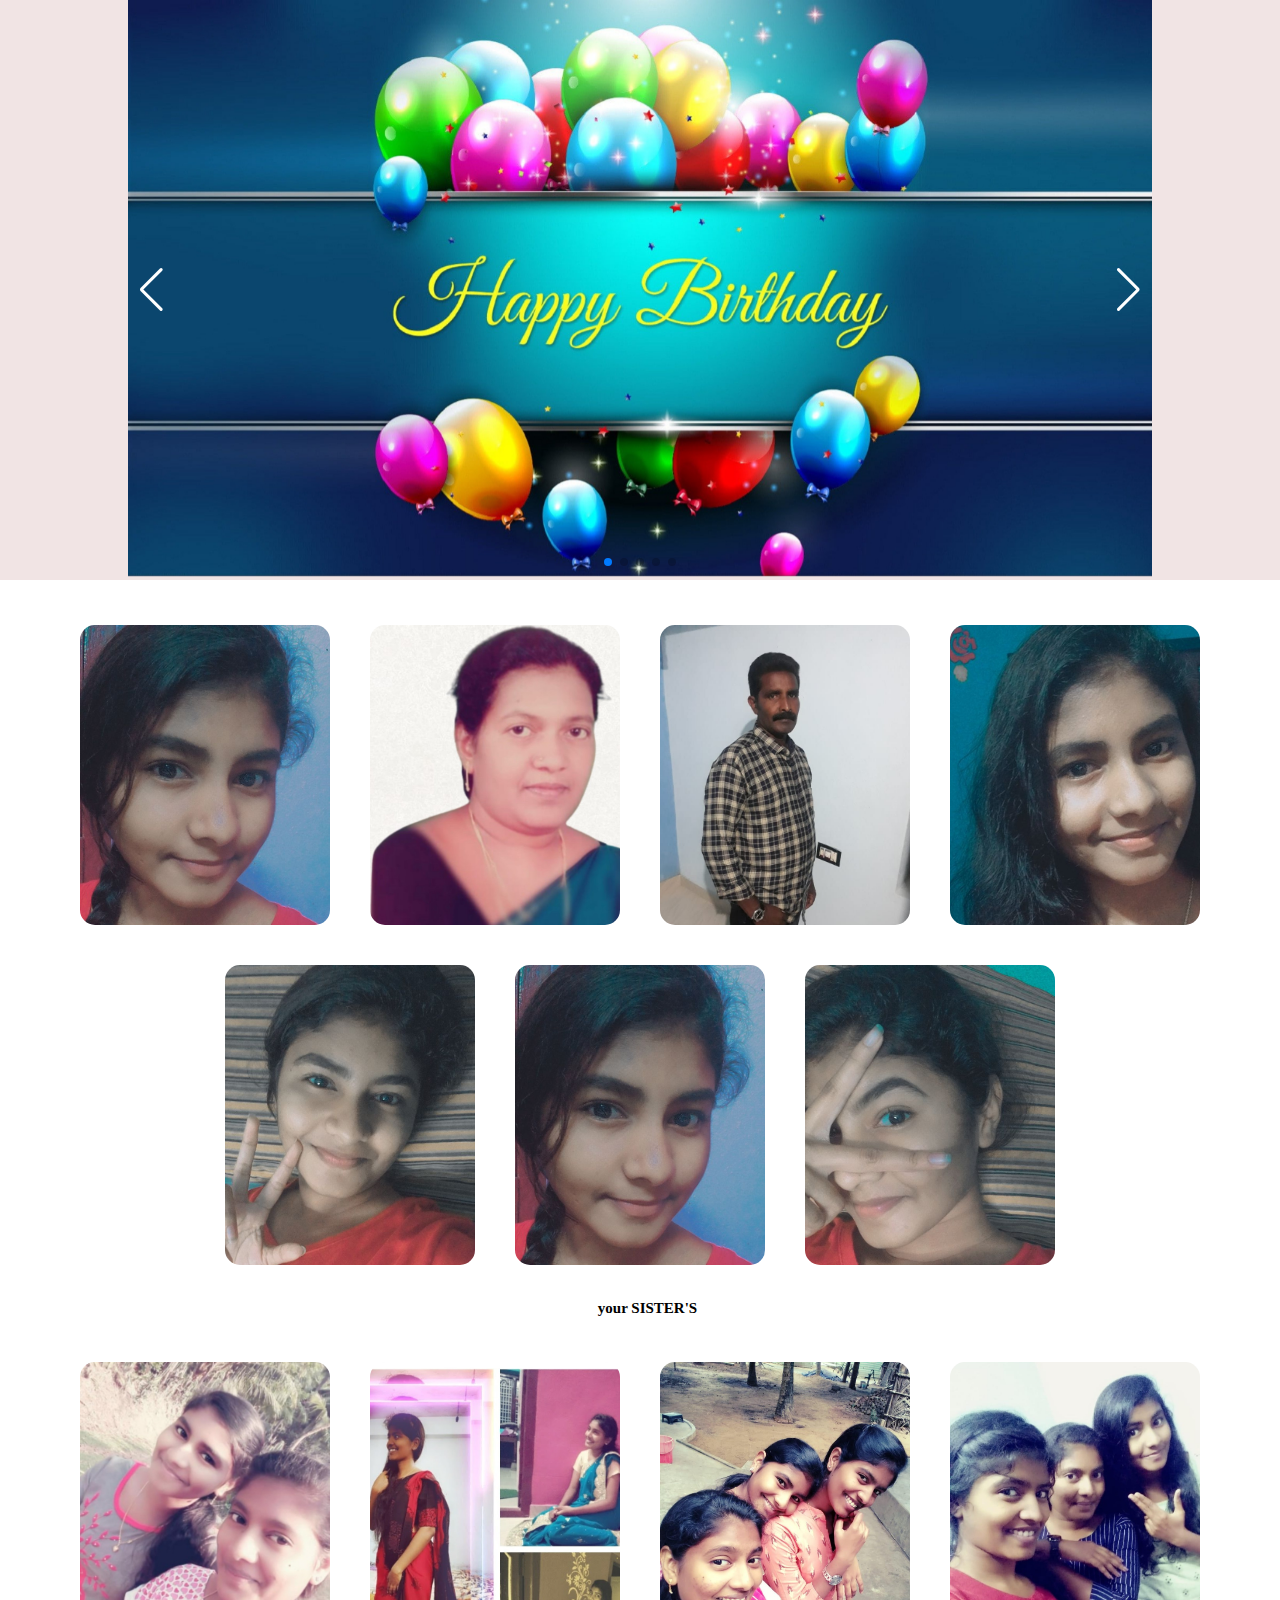
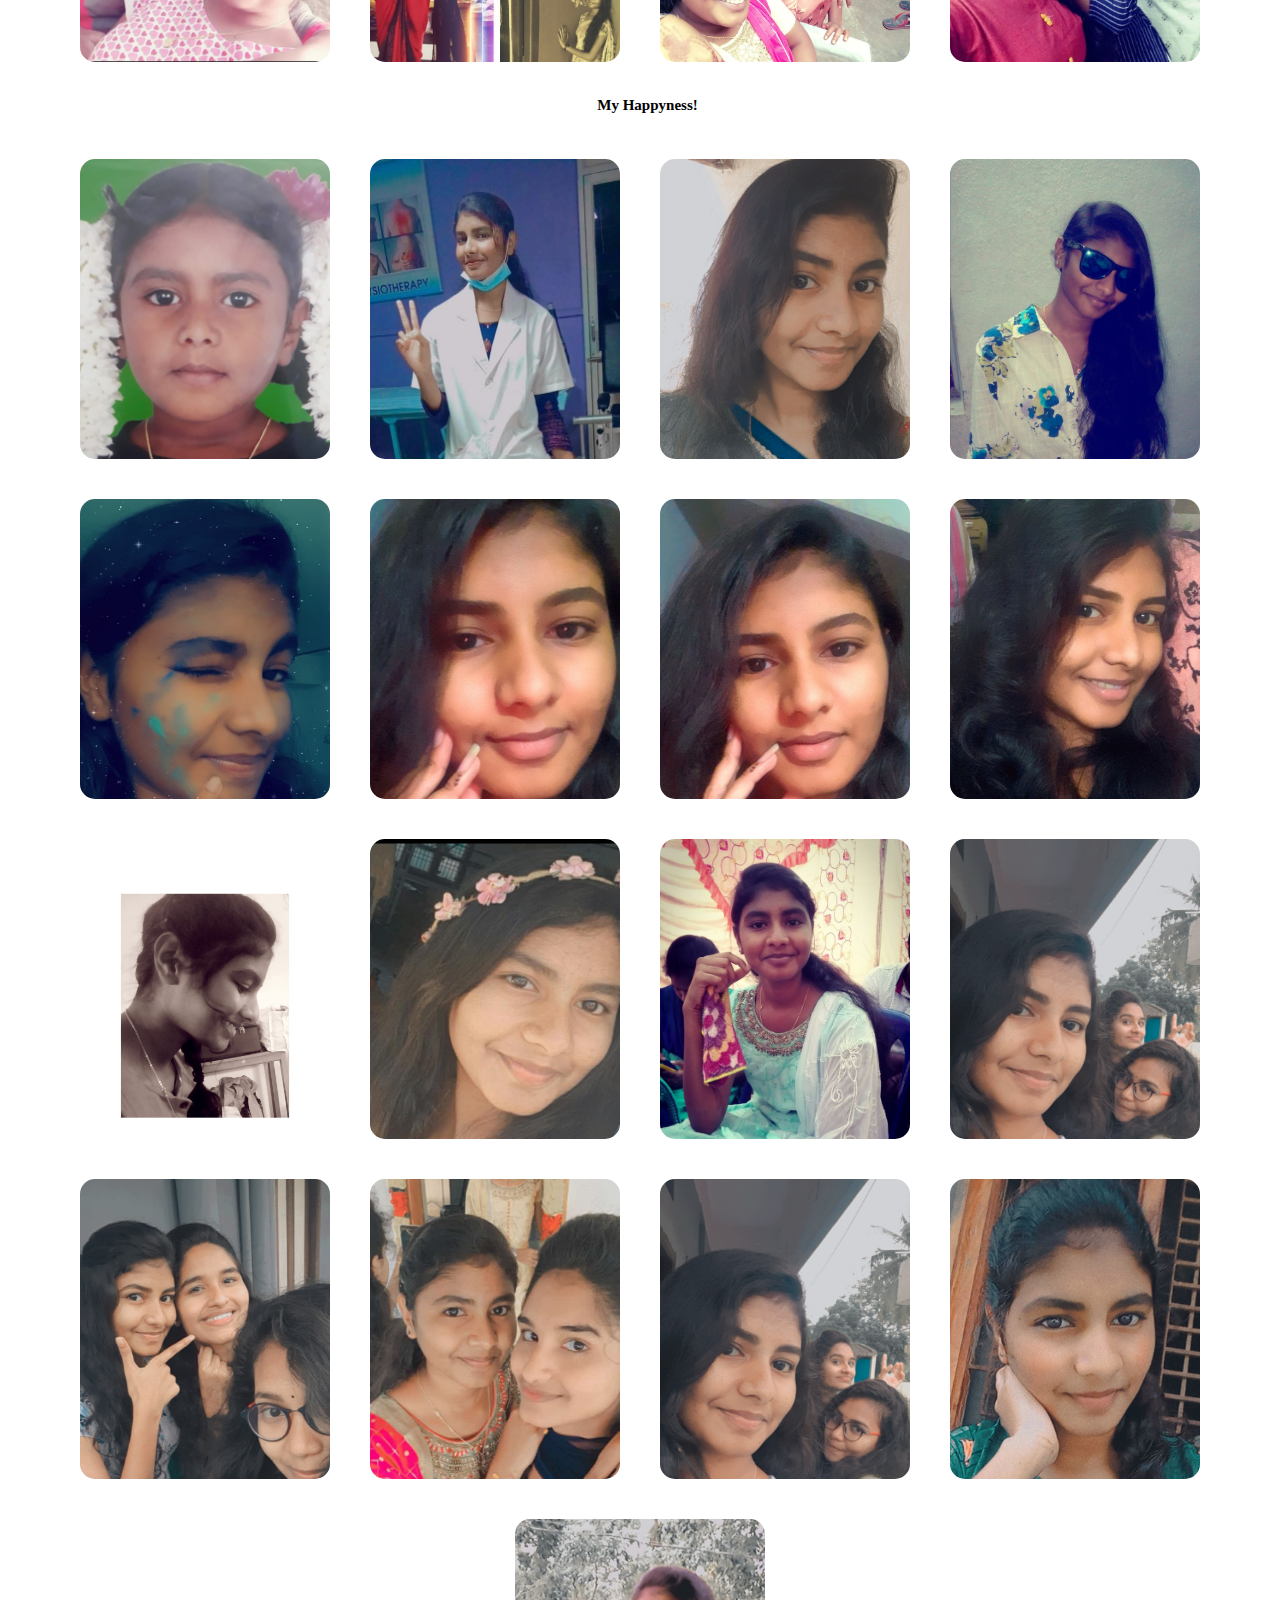
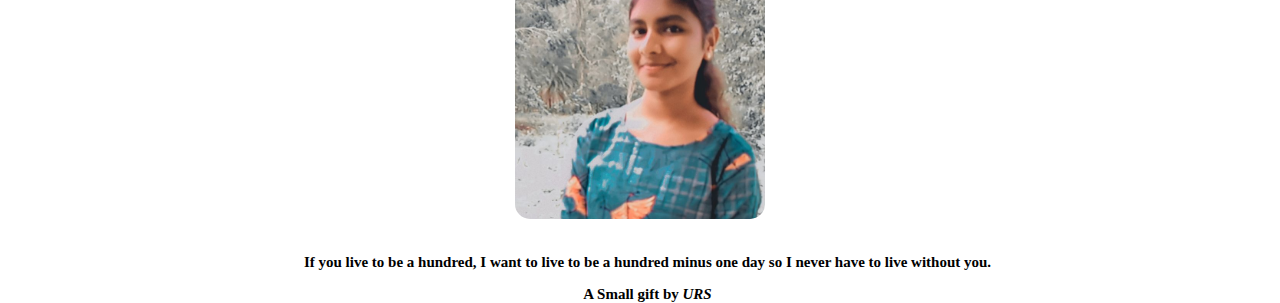
==== index.html @ 92f4021f "Add files via upload" ====
<!DOCTYPE html>
<html lang="en">
<head>
    <meta charset="UTF-8">
    <meta http-equiv="X-UA-Compatible" content="IE=edge">
    <meta name="viewport" content="width=device-width, initial-scale=1.0">
    <title>sirisha</title>
    <link rel="stylesheet" href="./style.css">
    <link rel="stylesheet" href="https://cdn.jsdelivr.net/npm/swiper@8/swiper-bundle.min.css"/>
</head>
<header>
    <div class="container">
        <!-- Slider main container -->
        <div class="swiper">
            <!-- Additional required wrapper -->
            <div class="swiper-wrapper">
            <!-- Slides -->
            <div class="swiper-slide"><img src="./img/b2.jpg" alt=""></div>
            <div class="swiper-slide"><img src="./img/m3.jpg" alt=""></div>
            <div class="swiper-slide"><img src="./img/m2.jpg" alt=""></div>
            <div class="swiper-slide"><img src="./img/c.jpg" alt=""></div>
            <div class="swiper-slide"><img src="./img/c3.jpg" alt=""></div>
            
            
            </div>
            <!-- If we need pagination -->
            <div class="swiper-pagination"></div>

            <!-- If we need navigation buttons -->
            <div class="swiper-button-prev"></div>
            <div class="swiper-button-next"></div>

            
        </div>
        
    </div>

</header>
<body>
    
    <h2 class="l"></h2>
    <section class="cont">
        <div class="card">
            <div class="card-img car1">
            </div>
            

        </div>
        <div class="card">
            <div class="card-img car2"> 
            </div>
            
            
        </div>
        <div class="card">
            <div class="card-img car3">
            </div>
            
            
        </div>
        <div class="card">
            <div class="card-img car4">
            </div>
        </div>
        <div class="card">
            <div class="card-img car22">
            </div>
        </div>
        <div class="card">
            <div class="card-img car21">
            </div>
        </div>
        <div class="card">
            <div class="card-img car20">
            </div>
        </div>
        
    </section>
    <h2 class="l">your SISTER'S</h2>

    <section class="cont">
        <div class="card">
            <div class="card-img car5">
            </div>
            

        </div>
        <div class="card">
            <div class="card-img car6"> 
            </div>
            
            
        </div>
        <div class="card">
            <div class="card-img car7">
            </div>
            
        </div>
        <div class="card">
            <div class="card-img car8">
            </div>
            
            
        </div>
        
    </section>

    <h2 class="l">My Happyness!</h2>
    <section class="cont">
        <div class="card">
            <div class="card-img car9">
            </div>
            
        </div>
        <div class="card">
            <div class="card-img car10"> 
            </div>
            
            
        </div>
        <div class="card">
            <div class="card-img car11">
            </div>
            
            
        </div>
        <div class="card">
            <div class="card-img car12">
            </div>
            
            
        </div>
        <div class="card">
            <div class="card-img car13">
            </div>
            
            
        </div>
        <div class="card">
            <div class="card-img car14">
            </div>
            
            
        </div>
        <div class="card">
            <div class="card-img car15">
            </div>
            
            
        </div>
        <div class="card">
            <div class="card-img car16">
            </div>
            
            
        </div>
        <div class="card">
            <div class="card-img car17">
            </div>
            
            
        </div>
        <div class="card">
            <div class="card-img car18">
            </div>
            
            
        </div>
        <div class="card">
            <div class="card-img car19">
            </div>
            
            
        </div>
        <div class="card">
            <div class="card-img car23">
            </div>
            
            
        </div>
        <div class="card">
            <div class="card-img car24">
            </div>
            
            
        </div>
        <div class="card">
            <div class="card-img car25">
            </div>
            
            
        </div>
    </div>
    <div class="card">
        <div class="card-img car26">
        </div>
        
        
    </div>
</div>
<div class="card">
    <div class="card-img car27">
    </div>
    
    
</div>
</div>
<div class="card">
    <div class="card-img car28">
    </div>
    
    
</div>
        
    </section>

    <h2 class="l"> If you live to be a hundred, I want to live to be a hundred minus one day so I never have to live without you.</h2>
    <h2 class="l">A Small gift by  <strong> <i>URS</i></strong></h2>


    <script src="https://cdn.jsdelivr.net/npm/swiper@8/swiper-bundle.min.js"></script>
    <script>
        const swiper = new Swiper('.swiper', {
            autoplay: {
                delay:3000,
                disableOnInteraction:false,
            },
            // Optional parameters
        loop: true,

            // If we need pagination
        pagination: {
            el: '.swiper-pagination',
            clickable: true, 
        },

            // Navigation arrows
        navigation: {
            nextEl: '.swiper-button-next',
            prevEl: '.swiper-button-prev',
        },

            // And if we need scrollbar
           
        });
    </script>

</body>
</html>
---- style.css ----
*{
   margin: 0;
   padding: 0;
   box-sizing: border-box;
}
.container{
   width: auto;
   height: auto;
   background:rgb(241, 228, 228);
   background-size: cover;
   display: flex;
   align-items: center;
   justify-content: center;
   
   
   
}
.swiper {
   width: 80%;
   height: fit-content;


}
.swiper-slide img{
   width: 100%;
   
}
.swiper .swiper-button-next,.swiper .swiper-button-prev {
   color: #fff;

}
.cont {
   display: flex;
   justify-content: center;
   margin-top: 25px;
   background: white;
   
   flex-wrap: wrap;
   

}
.l {
   margin-left: 15px;
   margin-top: 15px;
   font-size: 15px;
   text-align: center;
}
.card {
   background-color: rgb(247, 245, 245);
   width: 250px;
   border-radius: 18px;
   height: 300px;
   margin: 20px;
}


.card-img {
   background-color: rgb(241, 173, 215);
   height: 300px ;
   margin-bottom: 30px;
   background-size: cover;
   border-radius: 15px 15px 15px 15px;
}

.car1 {
  background-image: url('./img/w8.jpeg');
}

.car2 {
  background-image: url('./img/c1.jpg');
}

.car3 {
  background-image: url('./img/c7.jpg');
}

.car4 {
   background-image: url('./img/b.jpg');
 }
 .car5 {
   background-image: url('./img/c4.jpg');
 }
 .car6 {
   background-image: url('./img/s2.jpg');
 }
 .car7 {
   background-image: url('./img/s1.jpg');
 }
 .car8 {
   background-image: url('./img/s3.jpg');
 }
 .car9 {
   background-image: url('./img/c5.jpg');
 }
 .car10 {
   background-image: url('./img/c6.jpg');
 }
 .car11 {
   background-image: url('./img/13.jpeg');
 }
 .car12 {
   background-image: url('./img/m4.jpg');
 }
 .car13 {
  background-image: url('./img/w10.jpeg');
}
.car14{
  background-image: url('./img/w11.jpeg');
}
.car15 {
  background-image: url('./img/w12.jpeg');
}
.car16 {
  background-image: url('./img/w13.jpeg');
}
.car17 {
  background-image: url('./img/w14.jpeg');
}
.car18 {
  background-image: url('./img/w5.jpeg');
}
.car19 {
  background-image: url('./img/w6.jpeg');
}
.car20{
  background-image: url('./img/w7.jpeg');
}
.car21 {
  background-image: url('./img/w8.jpeg');
}
.car22 {
  background-image: url('./img/w9.jpeg');
}
.car23 {
  background-image: url('./img/w15.jpeg');
}
.car24 {
  background-image: url('./img/w16.jpeg');
}
.car25 {
  background-image: url('./img/w17.jpeg');
}
.car26 {
  background-image: url('./img/w18.jpeg');
}
.car27 {
  background-image: url('./img/21.jpeg');
}
.car28 {
  background-image: url('./img/20.jpeg');
}
.card h2 {
  padding: 10px;
}

.card p{
  padding: 10px;
}
 .card a {
  background-color: black;
  color: rgb(255, 255, 255);
  padding: 15px 20px;
  display: block;
  text-align: center;
  margin: 20px 50px;
  text-decoration: none;
 }

 .card:hover{
  background-color: rgb(19, 18, 18);
  color: rgb(240, 236, 236);
  cursor: pointer;
  transform: scale(1.09);
  transform: all is ease;

 }
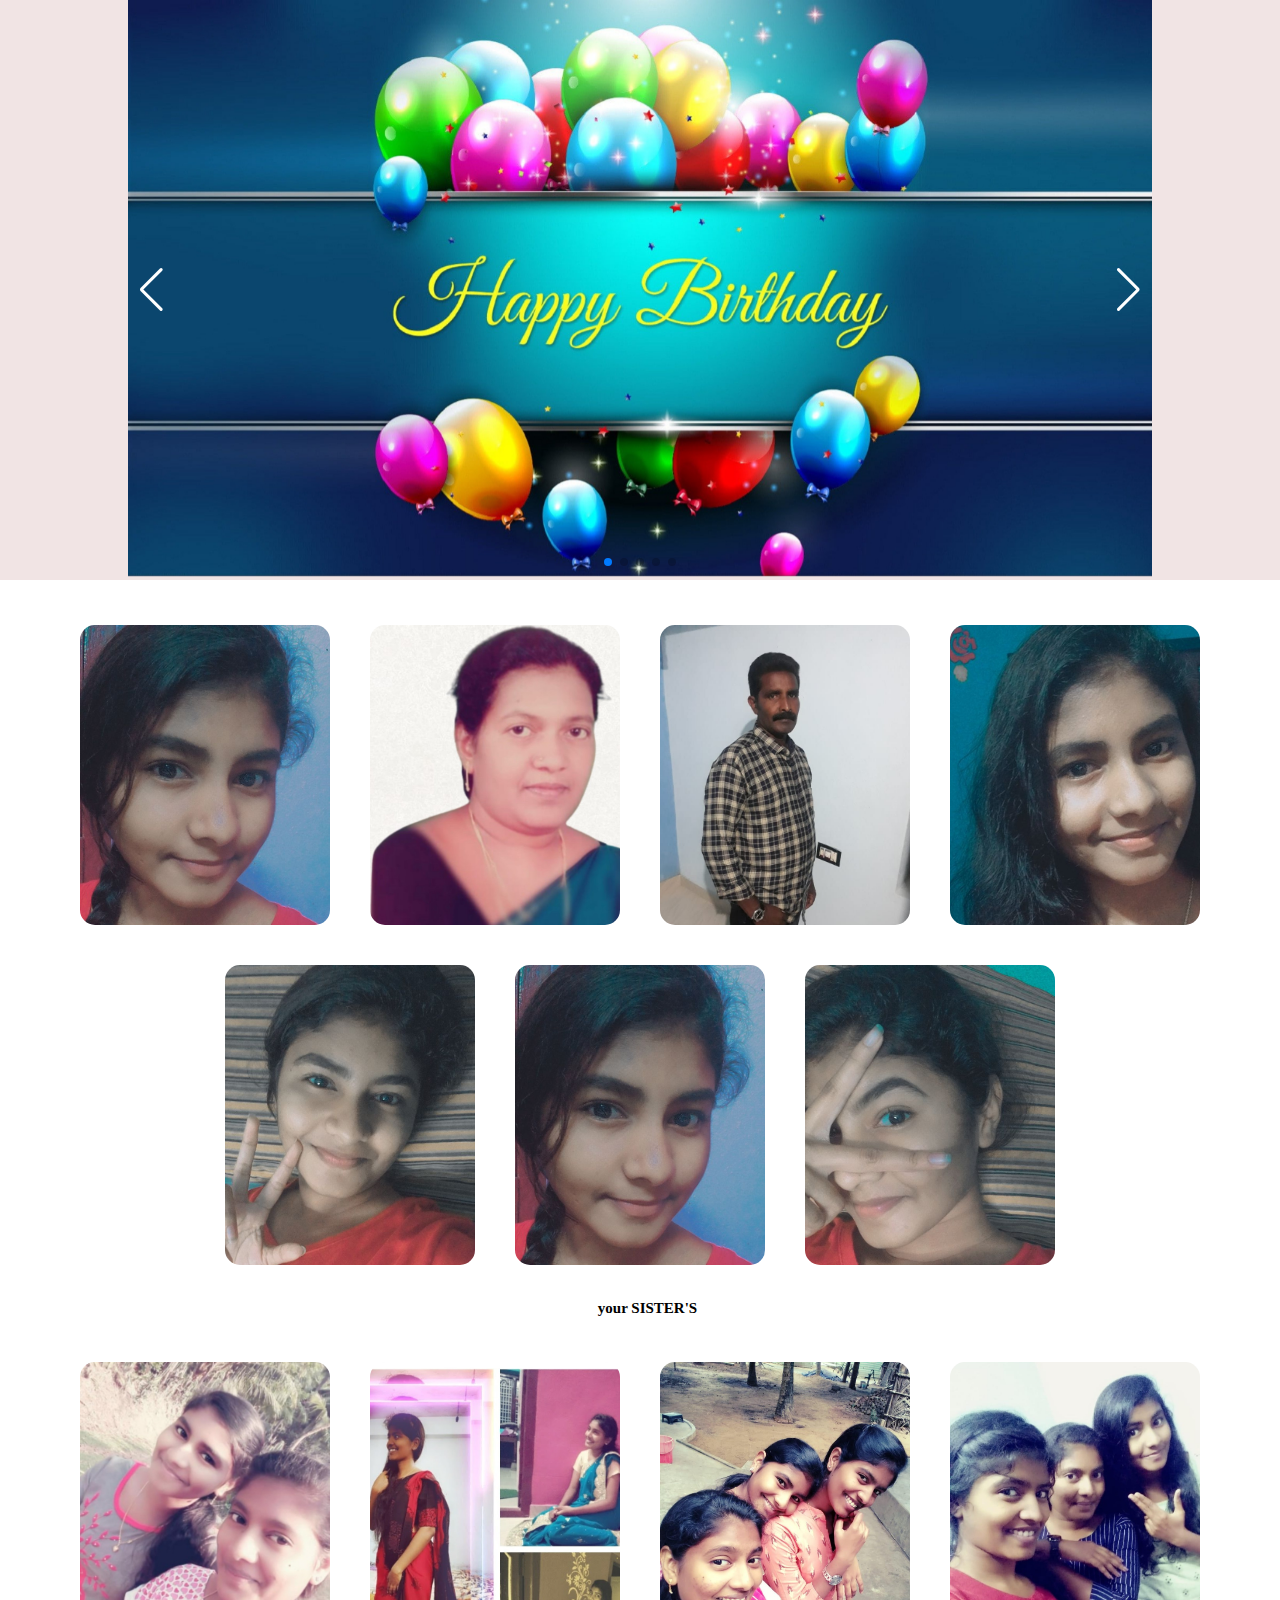
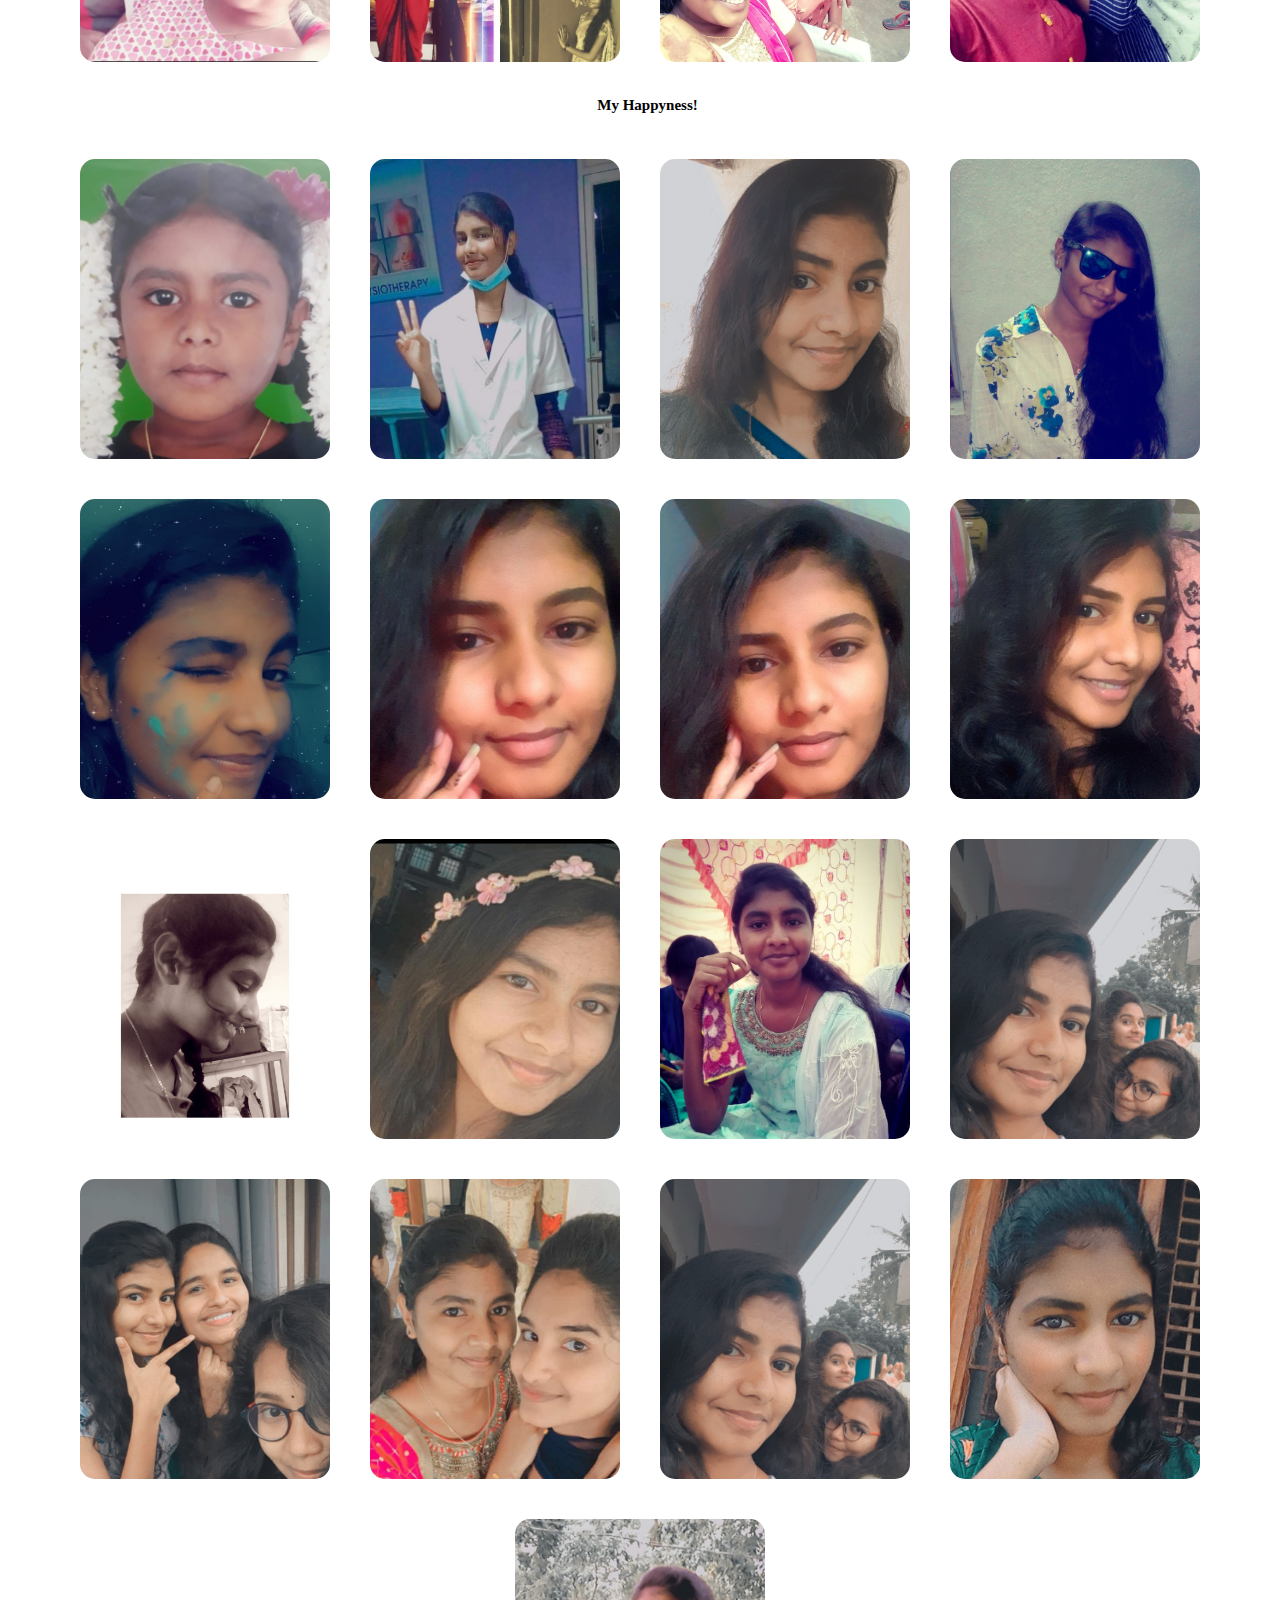
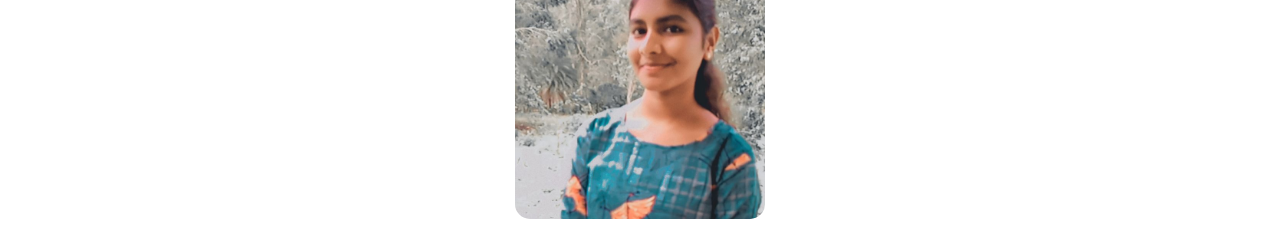
==== commit 43562c4e: "Add files via upload" ====
--- a/index.html
+++ b/index.html
@@ -214,8 +214,7 @@
         
     </section>
 
-    <h2 class="l"> If you live to be a hundred, I want to live to be a hundred minus one day so I never have to live without you.</h2>
-    <h2 class="l">A Small gift by  <strong> <i>URS</i></strong></h2>
+    
 
 
     <script src="https://cdn.jsdelivr.net/npm/swiper@8/swiper-bundle.min.js"></script>
